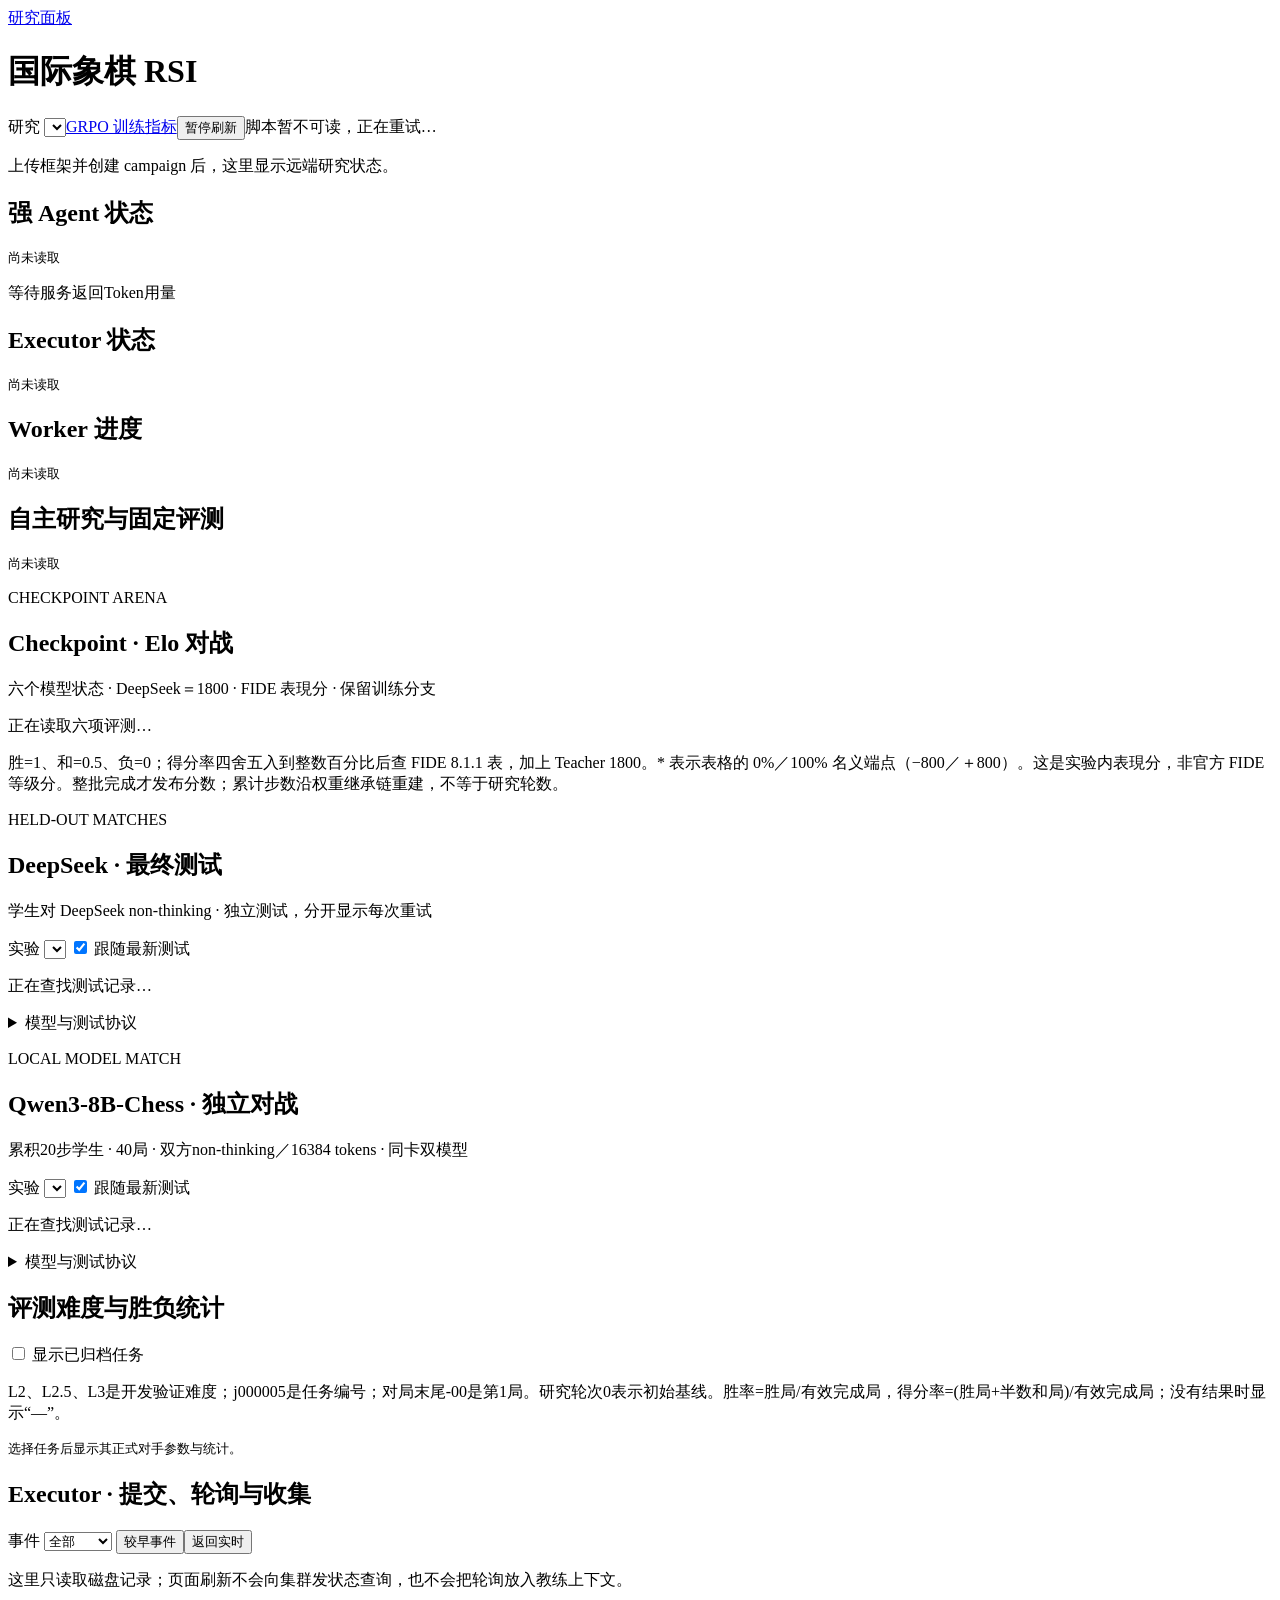
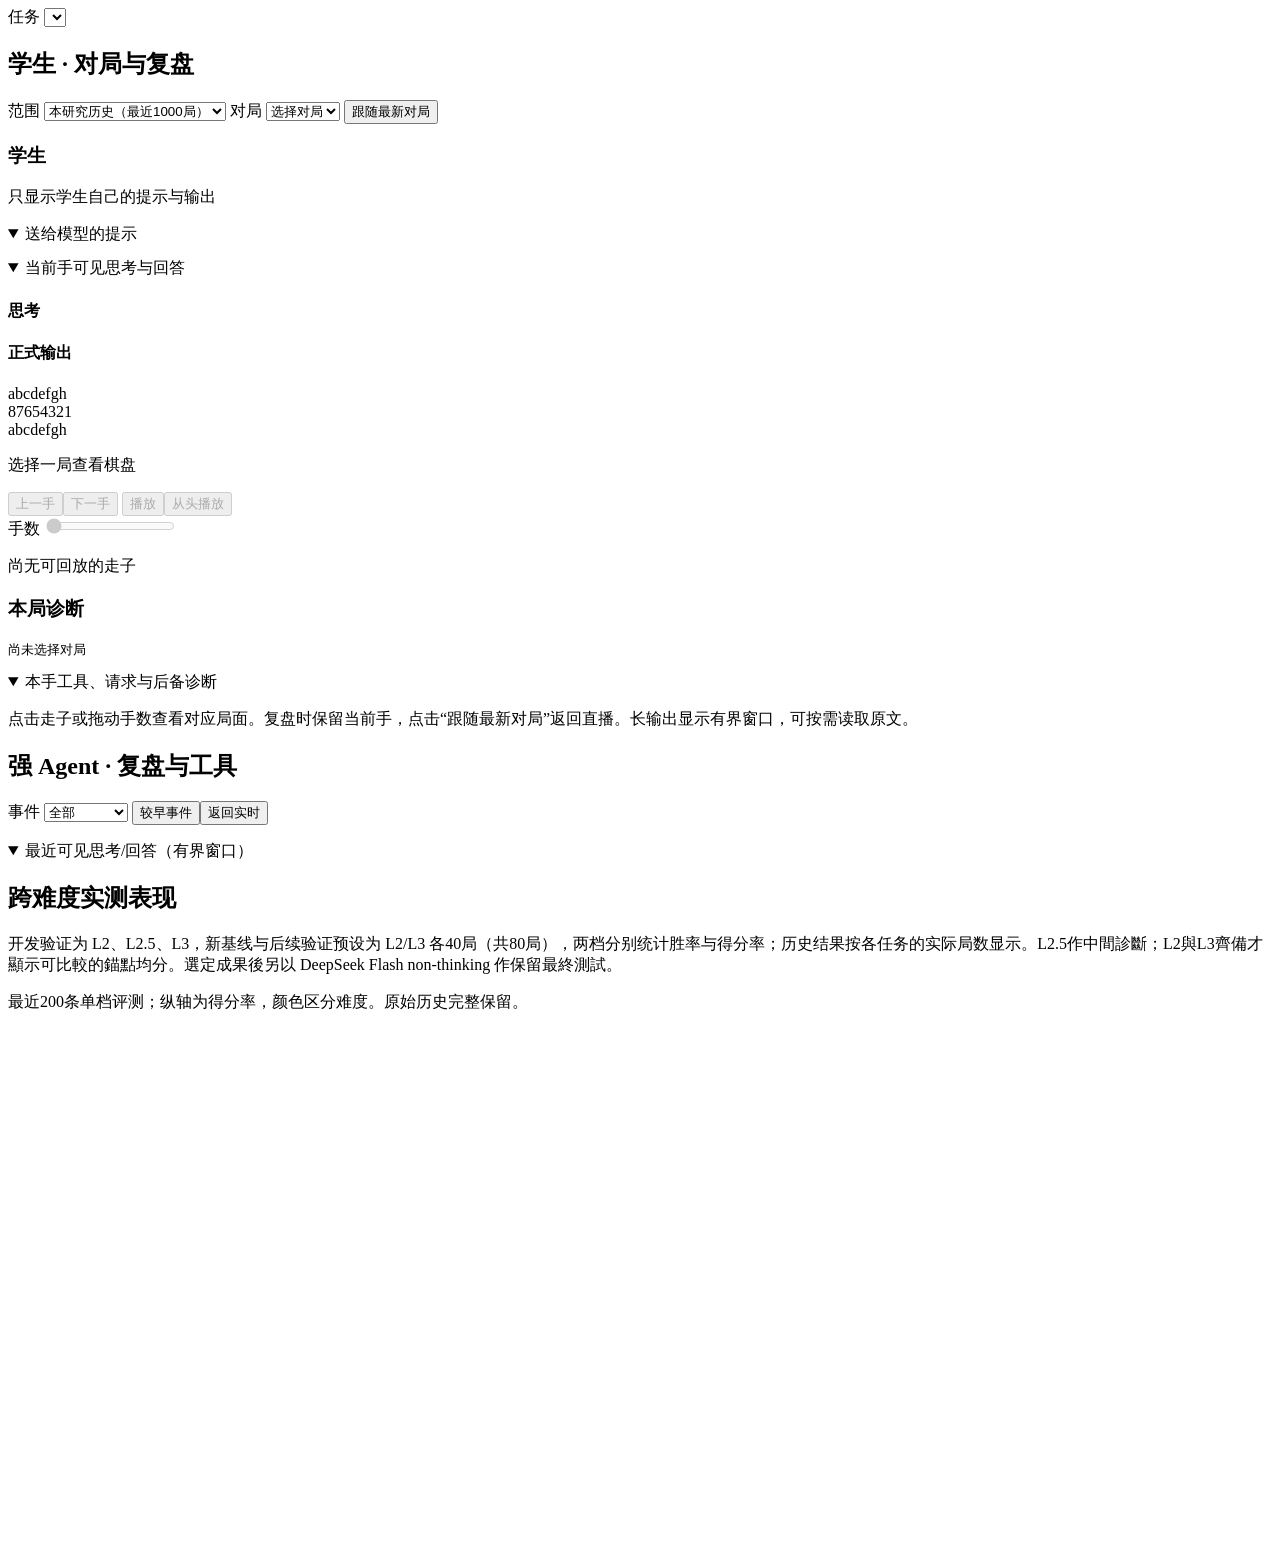
==== src/llmgo/server/static/rsi.html @ 90bad60e "Add one-GPU Qwen3 Chess opponent matches with mirror downloads and replay panels" ====
<!doctype html>
<html lang="zh-CN">
<head>
  <meta charset="utf-8"><meta name="viewport" content="width=device-width, initial-scale=1">
  <script>
    (() => {
      const mount = location.pathname.replace(/\/rsi\/?$/, "").replace(/\/$/, "");
      const base = document.createElement("base");
      base.href = location.origin + mount + "/";
      document.head.append(base);
      const stylesheet = document.createElement("link");
      stylesheet.rel = "stylesheet";
      stylesheet.href = "static/rsi.css?v=local-chess-opponent-1";
      document.head.append(stylesheet);
    })();
  </script>
  <title>LLMGo! RSI</title>
</head>
<body>
  <header><a href="rsi">研究面板</a><h1>国际象棋 RSI</h1>
    <label>研究 <select id="campaign"></select></label><a href="#grpo-metrics-panel">GRPO 训练指标</a><button id="pause">暂停刷新</button><span id="connection">正在读取…</span></header>
  <p id="overview">上传框架并创建 campaign 后，这里显示远端研究状态。</p>
  <div class="status-grid">
    <section><h2>强 Agent 状态</h2><pre id="meta-status">尚未读取</pre><p id="meta-usage" class="muted">等待服务返回Token用量</p></section>
    <section><h2>Executor 状态</h2><pre id="executor-state">尚未读取</pre></section>
    <section><h2>Worker 进度</h2><pre id="worker-state">尚未读取</pre></section>
    <section><h2>自主研究与固定评测</h2><pre id="research-state">尚未读取</pre></section>
  </div>
  <section id="phase2-panel" class="evaluation-panel" hidden>
    <h2>Phase 2 · Harness / Skills</h2>
    <p id="phase2-origin"></p><p id="phase2-delivery"></p>
    <svg id="phase2-curve" viewBox="0 0 640 240" role="img" aria-label="提示候选版本与L2/L3得分"></svg>
    <div id="phase2-candidates" class="matrix"></div>
  </section>
  <section id="elo-panel" class="evaluation-panel final-dashboard" aria-label="Checkpoint Elo比较">
    <div class="grpo-heading"><div><p class="grpo-eyebrow">CHECKPOINT ARENA</p><h2>Checkpoint · Elo 对战</h2>
      <p class="grpo-subtitle">六个模型状态 · DeepSeek＝1800 · FIDE 表現分 · 保留训练分支</p></div></div>
    <p id="elo-status" class="grpo-message" role="status">正在读取六项评测…</p>
    <p id="elo-protocol" class="grpo-progress-note"></p>
    <p class="muted">胜=1、和=0.5、负=0；得分率四舍五入到整数百分比后查 FIDE 8.1.1 表，加上 Teacher 1800。* 表示表格的 0%／100% 名义端点（−800／＋800）。这是实验内表現分，非官方 FIDE 等级分。整批完成才发布分数；累计步数沿权重继承链重建，不等于研究轮数。</p>
    <div id="elo-table" class="matrix"></div>
  </section>
  <section id="deepseek-panel" class="evaluation-panel final-dashboard" aria-label="DeepSeek最终测试">
    <div class="grpo-heading"><div><p class="grpo-eyebrow">HELD-OUT MATCHES</p><h2>DeepSeek · 最终测试</h2>
      <p class="grpo-subtitle">学生对 DeepSeek non-thinking · 独立测试，分开显示每次重试</p></div>
      <div class="grpo-controls"><label>实验 <select id="final-run"></select></label>
        <label><input id="final-latest" type="checkbox" checked> 跟随最新测试</label></div></div>
    <p id="final-status" class="grpo-message" role="status">正在查找测试记录…</p>
    <div class="grpo-progress-track"><div id="final-progress" class="grpo-progress-fill"></div></div>
    <p id="final-detail" class="grpo-progress-note"></p><div id="final-kpis" class="grpo-kpis"></div>
    <details><summary>模型与测试协议</summary><p id="final-protocol"></p></details>
    <div id="final-games" class="matrix"></div>
  </section>
  <section id="qwen-chess-panel" class="evaluation-panel final-dashboard" aria-label="Qwen3-8B-Chess独立对战">
    <div class="grpo-heading"><div><p class="grpo-eyebrow">LOCAL MODEL MATCH</p><h2>Qwen3-8B-Chess · 独立对战</h2>
      <p class="grpo-subtitle">累积20步学生 · 40局 · 双方non-thinking／16384 tokens · 同卡双模型</p></div>
      <div class="grpo-controls"><label>实验 <select id="local-final-run"></select></label>
        <label><input id="local-final-latest" type="checkbox" checked> 跟随最新测试</label></div></div>
    <p id="local-final-status" class="grpo-message" role="status">正在查找测试记录…</p>
    <div class="grpo-progress-track"><div id="local-final-progress" class="grpo-progress-fill"></div></div>
    <p id="local-final-detail" class="grpo-progress-note"></p><div id="local-final-kpis" class="grpo-kpis"></div>
    <details><summary>模型与测试协议</summary><p id="local-final-protocol"></p></details>
    <div id="local-final-games" class="matrix"></div>
  </section>
  <section class="evaluation-panel" aria-label="评测难度与胜负统计">
    <h2>评测难度与胜负统计</h2>
    <label><input id="show-archived-jobs" type="checkbox"> 显示已归档任务</label><span id="archived-job-count" class="muted"></span>
    <p class="muted">L2、L2.5、L3是开发验证难度；j000005是任务编号；对局末尾-00是第1局。研究轮次0表示初始基线。胜率=胜局/有效完成局，得分率=(胜局+半数和局)/有效完成局；没有结果时显示“—”。</p>
    <pre id="job-context">选择任务后显示其正式对手参数与统计。</pre>
    <div id="evaluation-jobs" class="matrix" aria-label="任务难度与胜负列表"></div>
    <p id="evaluation-scope" class="muted"></p>
  </section>
  <section class="monitor"><h2>Executor · 提交、轮询与收集</h2>
    <div class="toolbar"><label>事件 <select id="executor-filter"><option value="all">全部</option><option value="poll">轮询</option><option value="command">cctl命令</option><option value="error">异常</option></select></label>
      <button id="executor-older">较早事件</button><button id="executor-live">返回实时</button><span id="executor-window" class="muted"></span></div>
    <p class="muted">这里只读取磁盘记录；页面刷新不会向集群发状态查询，也不会把轮询放入教练上下文。</p>
    <div id="executor-events" class="feed"></div>
    <div class="toolbar"><label>任务 <select id="job"></select></label><span id="file-status"></span></div><div id="job-files" class="files"></div>
  </section>
  <main>
    <section class="game-view" aria-label="学生对局与复盘"><div class="game-heading"><h2>学生 · 对局与复盘</h2>
      <label>范围 <select id="game-scope"><option value="campaign">本研究历史（最近1000局）</option><option value="job">选中任务</option><option value="final">独立对战（上方所选实验）</option></select></label>
      <label>对局 <select id="game"><option value="">选择对局</option></select></label>
      <button id="follow-game">跟随最新对局</button><span id="game-loading" role="status"></span></div>
      <div class="game-layout">
        <aside class="game-seat"><h3 id="student-seat">学生</h3><p class="muted">只显示学生自己的提示与输出</p>
          <details open><summary>送给模型的提示</summary><pre id="student-prompt" class="stream prompt"></pre></details>
          <details open><summary>当前手可见思考与回答</summary><h4>思考</h4><pre id="thinking" class="stream"></pre>
            <h4>正式输出</h4><pre id="student-output" class="stream short"></pre></details>
        </aside>
        <div class="game-table">
          <div class="board-shell"><div class="file-labels" aria-hidden="true"><span>a</span><span>b</span><span>c</span><span>d</span><span>e</span><span>f</span><span>g</span><span>h</span></div>
            <div class="board-row"><div class="rank-labels" aria-hidden="true"><span>8</span><span>7</span><span>6</span><span>5</span><span>4</span><span>3</span><span>2</span><span>1</span></div>
              <div id="board" aria-label="国际象棋棋盘"></div></div>
            <div class="file-labels" aria-hidden="true"><span>a</span><span>b</span><span>c</span><span>d</span><span>e</span><span>f</span><span>g</span><span>h</span></div></div>
          <p id="game-state" role="status">选择一局查看棋盘</p>
          <div class="playback"><button id="replay-prev" disabled>上一手</button><button id="replay-next" disabled>下一手</button>
            <button id="replay-play" disabled>播放</button><button id="replay-restart" disabled>从头播放</button></div>
          <label class="replay-progress">手数 <input id="replay-range" type="range" min="0" max="0" value="0" disabled aria-label="选择复盘手数"></label>
          <p id="replay-label" class="muted">尚无可回放的走子</p><div id="moves" class="moves" aria-label="走子列表"></div>
        </div>
        <aside class="game-seat">
          <details id="opponent-panel" open hidden><summary id="opponent-title">对手输出</summary>
            <p id="opponent-ply" class="muted"></p>
            <pre id="opponent-output" class="stream short"></pre>
            <pre id="opponent-diagnostics" class="stream short"></pre>
            <button id="opponent-raw" disabled>读取本手对手原始事件</button>
          </details><h3>本局诊断</h3><pre id="game-summary" class="stream short">尚未选择对局</pre>
          <details open><summary>本手工具、请求与后备诊断</summary><div id="student-events" class="feed"></div></details>
          <p class="muted">点击走子或拖动手数查看对应局面。复盘时保留当前手，点击“跟随最新对局”返回直播。长输出显示有界窗口，可按需读取原文。</p>
        </aside>
      </div>
    </section>
    <section><h2>强 Agent · 复盘与工具</h2>
      <div class="toolbar"><label>事件 <select id="coach-filter"><option value="all">全部</option><option value="text">文字/思考</option><option value="tool">工具/命令</option><option value="usage">Token用量</option><option value="request">请求</option><option value="error">异常</option><option value="lifecycle">轮次状态</option></select></label>
        <button id="coach-older">较早事件</button><button id="coach-live-button">返回实时</button></div>
      <p id="coach-window" class="muted"></p><details open><summary>最近可见思考/回答（有界窗口）</summary><pre id="coach-live"></pre></details>
      <div id="coach" class="feed"></div></section>
    <section><h2>跨难度实测表现</h2><p>开发验证为 L2、L2.5、L3，新基线与后续验证预设为 L2/L3 各40局（共80局），两档分别统计胜率与得分率；历史结果按各任务的实际局数显示。L2.5作中間診斷；L2與L3齊備才顯示可比較的錨點均分。選定成果後另以 DeepSeek Flash non-thinking 作保留最終測試。</p>
      <div id="matrix" class="matrix" aria-label="候选与难度成成绩矩阵"></div><p>最近200条单档评测；纵轴为得分率，颜色区分难度。原始历史完整保留。</p>
      <svg id="curve" viewBox="0 0 640 260" role="img" aria-label="候选表现曲线"></svg>
      <p id="cost"></p><div id="results" class="feed"></div></section>
  </main>
  <dialog id="raw"><div class="toolbar"><button id="close-raw">关闭</button><button id="raw-prev">上一段</button><button id="raw-next">下一段</button><span id="raw-position"></span></div><pre id="raw-content"></pre></dialog>
  <script>
    function loadDashboardScript(src, statusId, ready, attempt = 0) {
      const script = document.createElement("script");
      script.src = src;
      script.onload = ready || (() => {});
      script.onerror = () => {
        script.remove();
        const status = document.getElementById(statusId);
        if (status) status.textContent = attempt < 3 ? "脚本暂不可读，正在重试…" : "脚本加载失败，请刷新页面重试。";
        if (attempt < 3) setTimeout(() => loadDashboardScript(src, statusId, ready, attempt + 1), 1000 * (attempt + 1));
      };
      document.body.append(script);
    }
    loadDashboardScript("static/rsi.js?v=local-chess-opponent-1", "connection");
  </script>
<script src="static/rsi-final.js?v=local-chess-opponent-1"></script>
<script src="static/rsi-elo.js?v=checkpoint-elo-40parallel-1"></script>
<script src="static/rsi-chess-r1.js?v=grpo-2"></script>
<script src="static/rsi-grpo-metrics.js?v=grpo-metrics-1"></script>
<script src="static/rsi-phase2.js?v=phase2-1"></script>
</body></html>
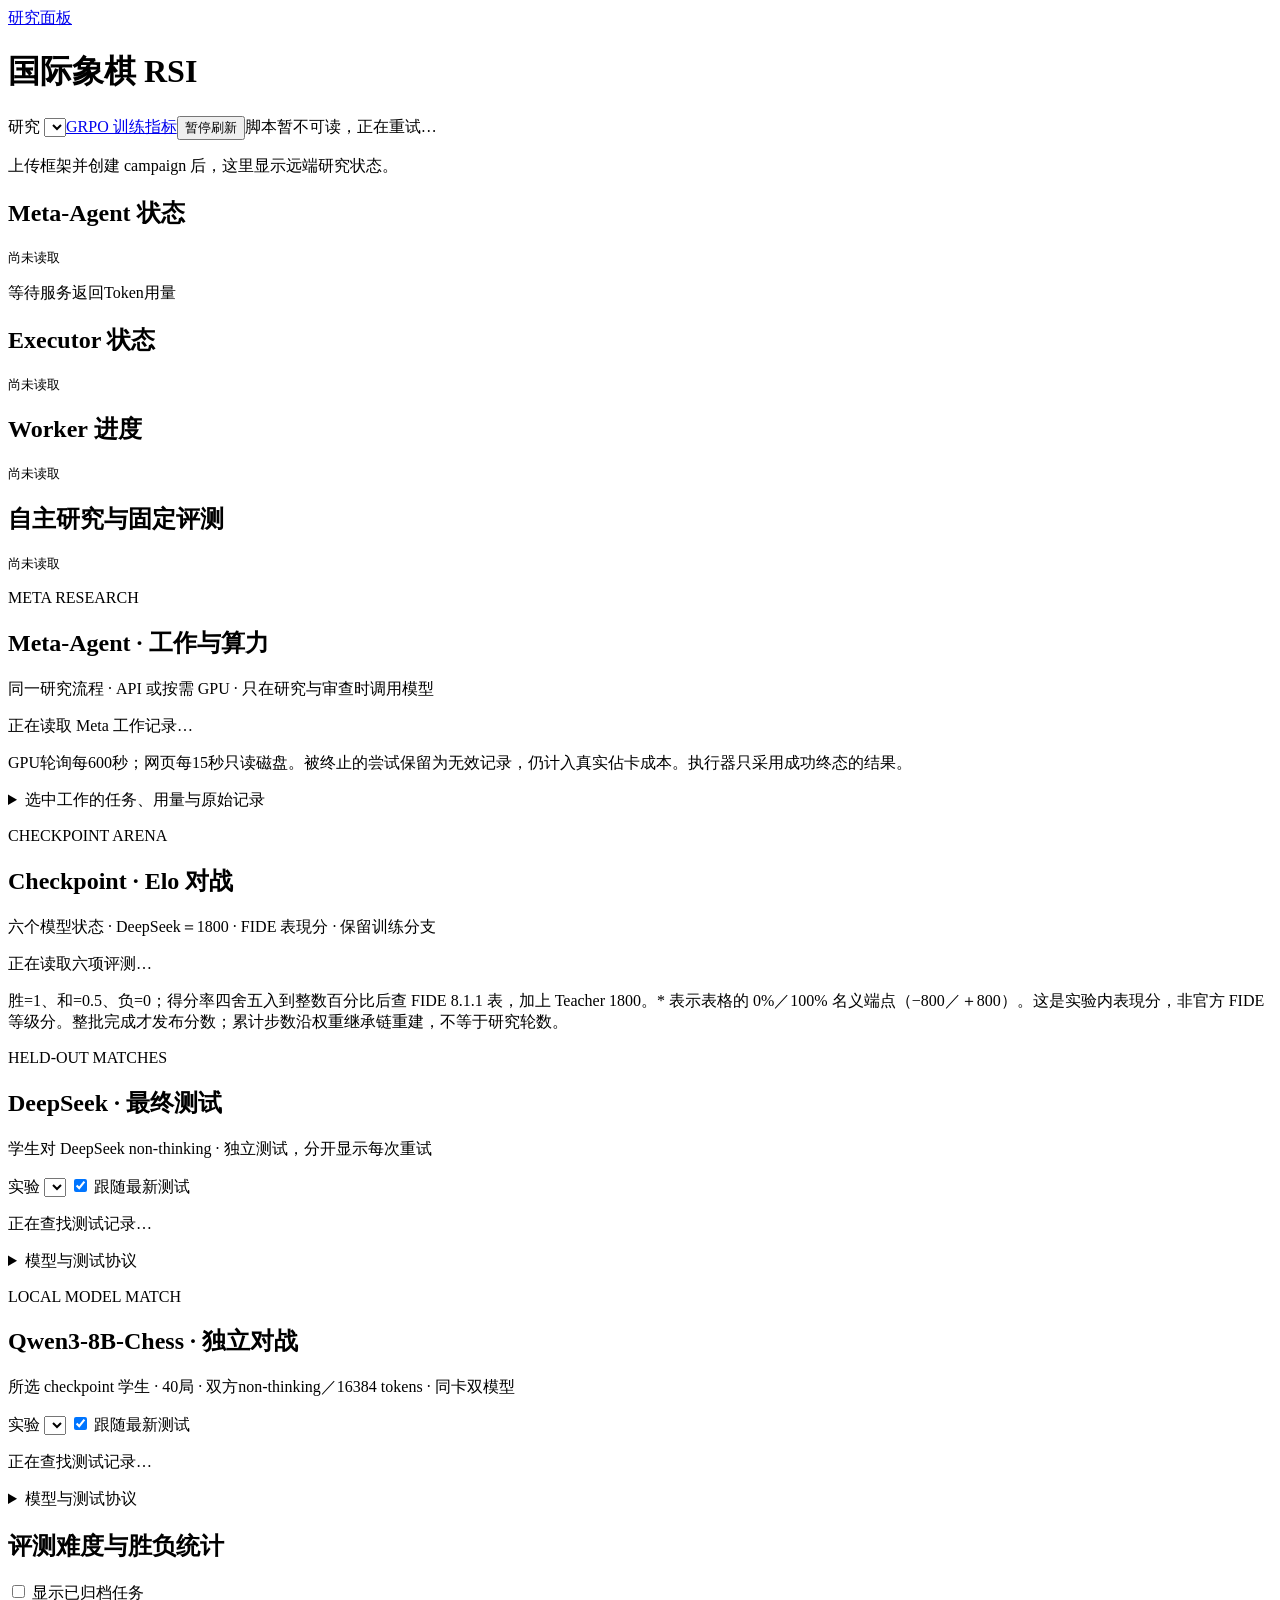
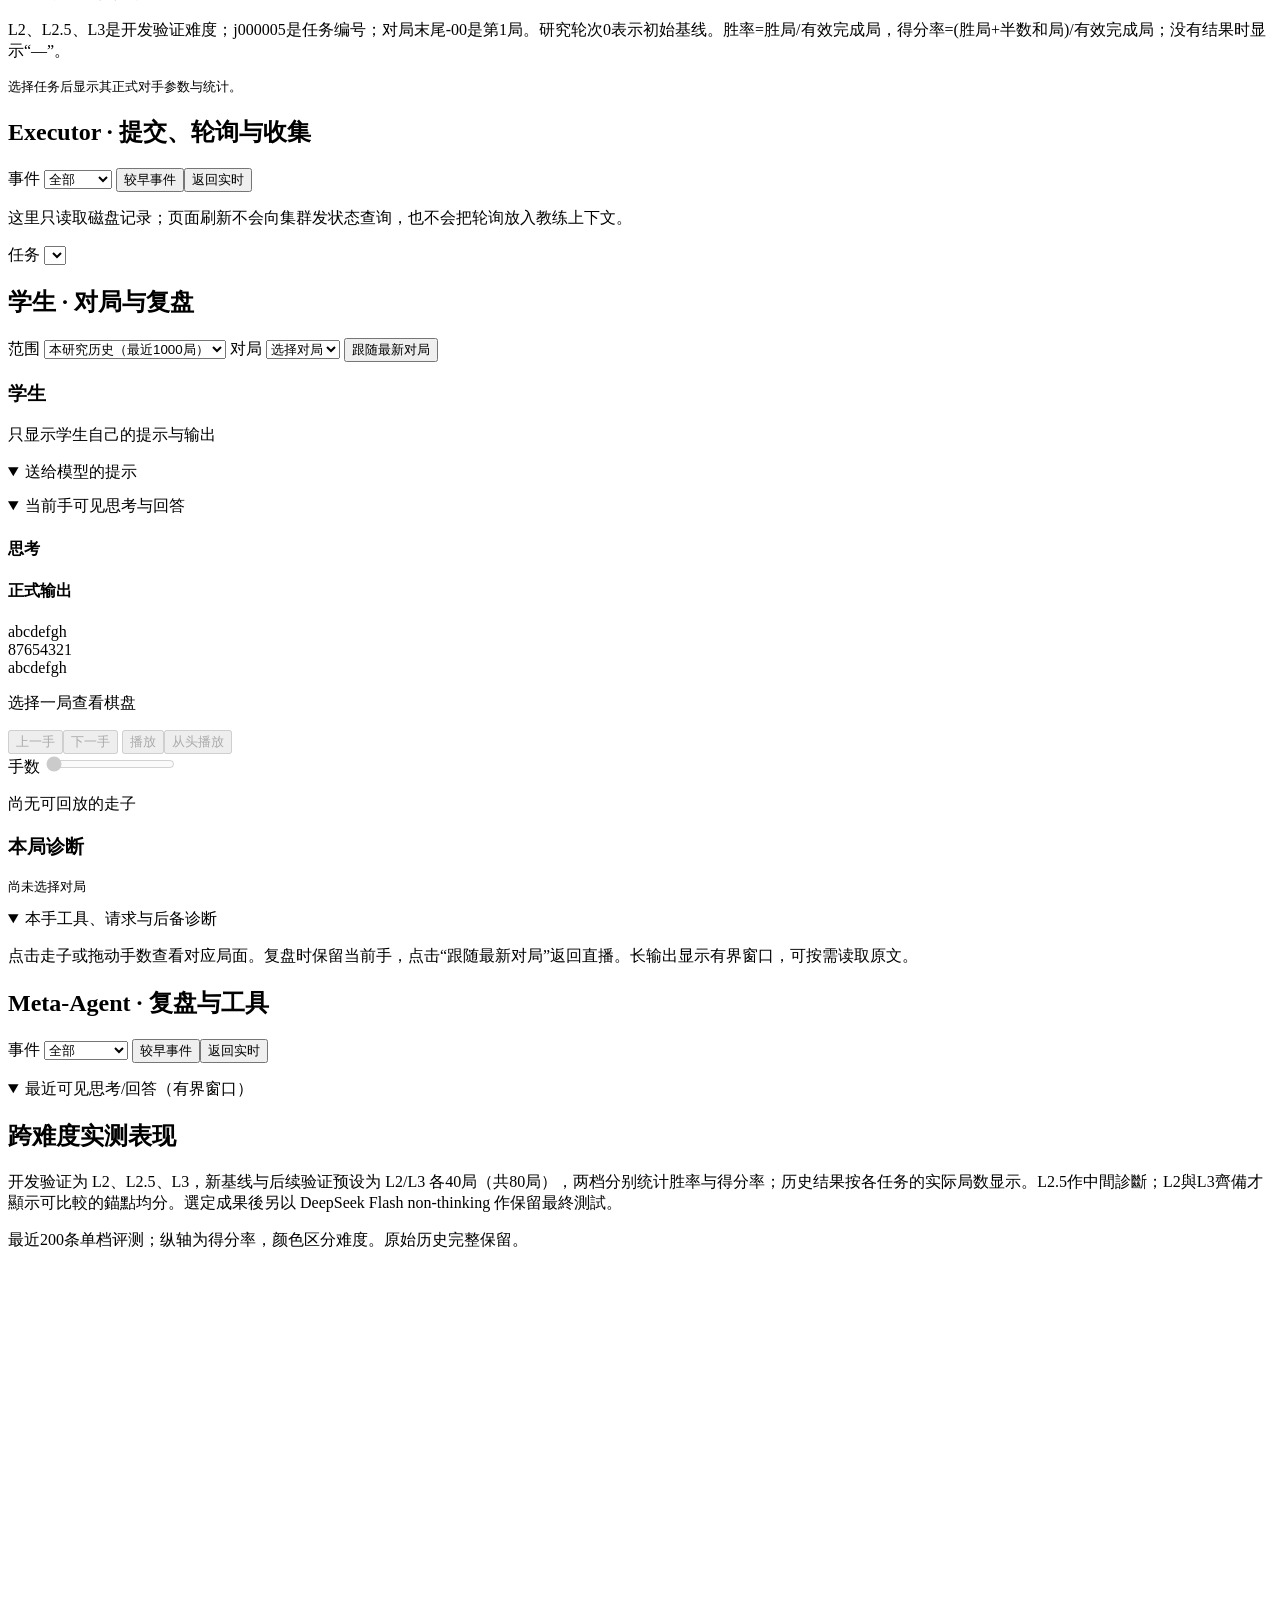
==== commit e86b7c9a: "Support API and on-demand thinking Qwen Meta jobs with queue-aware one-GPU scheduling" ====
--- a/src/llmgo/server/static/rsi.html
+++ b/src/llmgo/server/static/rsi.html
@@ -10,7 +10,7 @@
       document.head.append(base);
       const stylesheet = document.createElement("link");
       stylesheet.rel = "stylesheet";
-      stylesheet.href = "static/rsi.css?v=local-chess-opponent-1";
+      stylesheet.href = "static/rsi.css?v=meta-on-demand-1";
       document.head.append(stylesheet);
     })();
   </script>
@@ -21,16 +21,20 @@
     <label>研究 <select id="campaign"></select></label><a href="#grpo-metrics-panel">GRPO 训练指标</a><button id="pause">暂停刷新</button><span id="connection">正在读取…</span></header>
   <p id="overview">上传框架并创建 campaign 后，这里显示远端研究状态。</p>
   <div class="status-grid">
-    <section><h2>强 Agent 状态</h2><pre id="meta-status">尚未读取</pre><p id="meta-usage" class="muted">等待服务返回Token用量</p></section>
+    <section><h2>Meta-Agent 状态</h2><pre id="meta-status">尚未读取</pre><p id="meta-usage" class="muted">等待服务返回Token用量</p></section>
     <section><h2>Executor 状态</h2><pre id="executor-state">尚未读取</pre></section>
     <section><h2>Worker 进度</h2><pre id="worker-state">尚未读取</pre></section>
     <section><h2>自主研究与固定评测</h2><pre id="research-state">尚未读取</pre></section>
   </div>
-  <section id="phase2-panel" class="evaluation-panel" hidden>
-    <h2>Phase 2 · Harness / Skills</h2>
-    <p id="phase2-origin"></p><p id="phase2-delivery"></p>
-    <svg id="phase2-curve" viewBox="0 0 640 240" role="img" aria-label="提示候选版本与L2/L3得分"></svg>
-    <div id="phase2-candidates" class="matrix"></div>
+  <section id="meta-jobs-panel" class="evaluation-panel final-dashboard" aria-label="Meta工作与算力">
+    <div class="grpo-heading"><div><p class="grpo-eyebrow">META RESEARCH</p><h2>Meta-Agent · 工作与算力</h2>
+      <p class="grpo-subtitle">同一研究流程 · API 或按需 GPU · 只在研究与审查时调用模型</p></div></div>
+    <p id="meta-jobs-status" class="grpo-message" role="status">正在读取 Meta 工作记录…</p>
+    <ol id="meta-job-stages" class="meta-stages" aria-label="Meta工作阶段"></ol>
+    <div id="meta-job-cost" class="meta-cost"></div>
+    <div id="meta-jobs-table" class="meta-table"></div>
+    <p class="muted">GPU轮询每600秒；网页每15秒只读磁盘。被终止的尝试保留为无效记录，仍计入真实佔卡成本。执行器只采用成功终态的结果。</p>
+    <details><summary>选中工作的任务、用量与原始记录</summary><pre id="meta-job-detail">选择一项工作查看详情；思考与工具轨迹见下方研究记录。</pre></details>
   </section>
   <section id="elo-panel" class="evaluation-panel final-dashboard" aria-label="Checkpoint Elo比较">
     <div class="grpo-heading"><div><p class="grpo-eyebrow">CHECKPOINT ARENA</p><h2>Checkpoint · Elo 对战</h2>
@@ -53,7 +57,7 @@
   </section>
   <section id="qwen-chess-panel" class="evaluation-panel final-dashboard" aria-label="Qwen3-8B-Chess独立对战">
     <div class="grpo-heading"><div><p class="grpo-eyebrow">LOCAL MODEL MATCH</p><h2>Qwen3-8B-Chess · 独立对战</h2>
-      <p class="grpo-subtitle">累积20步学生 · 40局 · 双方non-thinking／16384 tokens · 同卡双模型</p></div>
+      <p class="grpo-subtitle">所选 checkpoint 学生 · 40局 · 双方non-thinking／16384 tokens · 同卡双模型</p></div>
       <div class="grpo-controls"><label>实验 <select id="local-final-run"></select></label>
         <label><input id="local-final-latest" type="checkbox" checked> 跟随最新测试</label></div></div>
     <p id="local-final-status" class="grpo-message" role="status">正在查找测试记录…</p>
@@ -111,7 +115,7 @@
         </aside>
       </div>
     </section>
-    <section><h2>强 Agent · 复盘与工具</h2>
+    <section><h2>Meta-Agent · 复盘与工具</h2>
       <div class="toolbar"><label>事件 <select id="coach-filter"><option value="all">全部</option><option value="text">文字/思考</option><option value="tool">工具/命令</option><option value="usage">Token用量</option><option value="request">请求</option><option value="error">异常</option><option value="lifecycle">轮次状态</option></select></label>
         <button id="coach-older">较早事件</button><button id="coach-live-button">返回实时</button></div>
       <p id="coach-window" class="muted"></p><details open><summary>最近可见思考/回答（有界窗口）</summary><pre id="coach-live"></pre></details>
@@ -122,6 +126,7 @@
       <p id="cost"></p><div id="results" class="feed"></div></section>
   </main>
   <dialog id="raw"><div class="toolbar"><button id="close-raw">关闭</button><button id="raw-prev">上一段</button><button id="raw-next">下一段</button><span id="raw-position"></span></div><pre id="raw-content"></pre></dialog>
+  <script src="static/rsi-meta.js?v=meta-on-demand-1"></script>
   <script>
     function loadDashboardScript(src, statusId, ready, attempt = 0) {
       const script = document.createElement("script");
@@ -135,11 +140,10 @@
       };
       document.body.append(script);
     }
-    loadDashboardScript("static/rsi.js?v=local-chess-opponent-1", "connection");
+    loadDashboardScript("static/rsi.js?v=meta-on-demand-1", "connection");
   </script>
-<script src="static/rsi-final.js?v=local-chess-opponent-1"></script>
+<script src="static/rsi-final.js?v=meta-on-demand-1"></script>
 <script src="static/rsi-elo.js?v=checkpoint-elo-40parallel-1"></script>
 <script src="static/rsi-chess-r1.js?v=grpo-2"></script>
 <script src="static/rsi-grpo-metrics.js?v=grpo-metrics-1"></script>
-<script src="static/rsi-phase2.js?v=phase2-1"></script>
 </body></html>
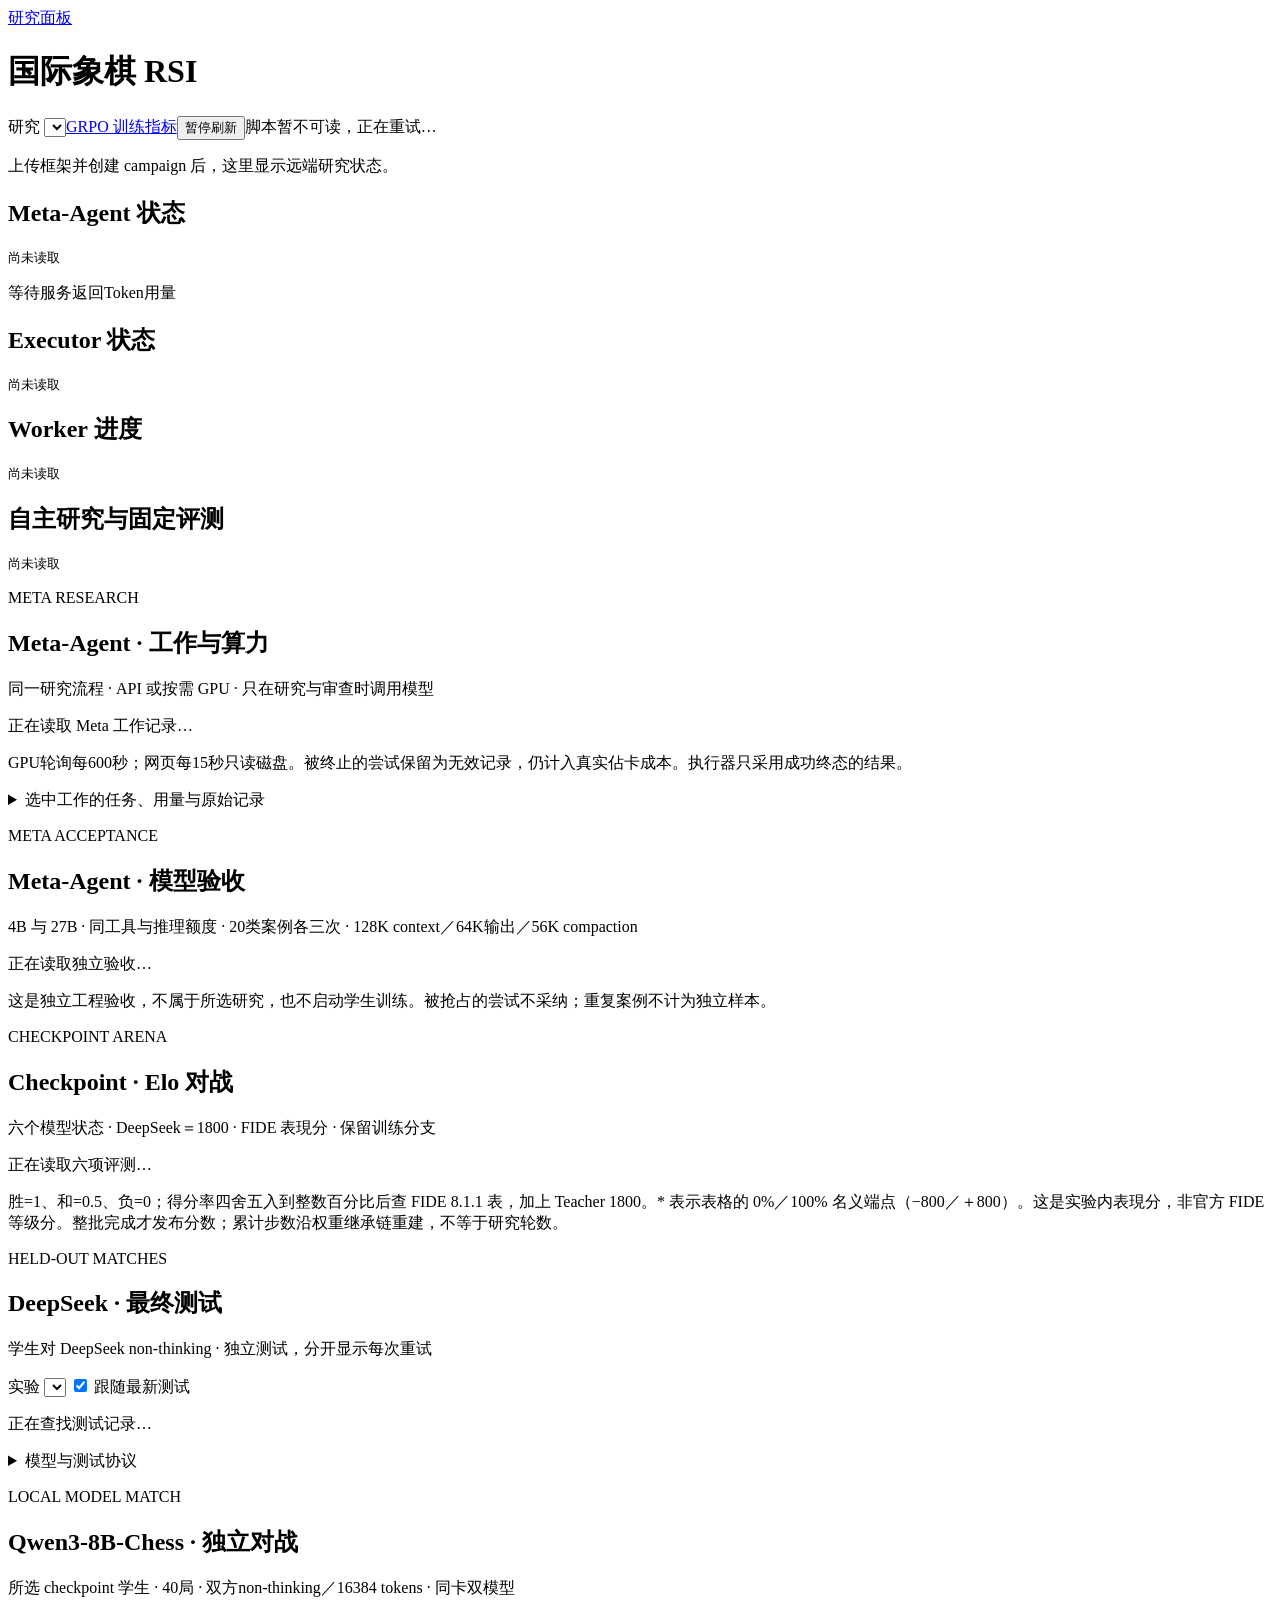
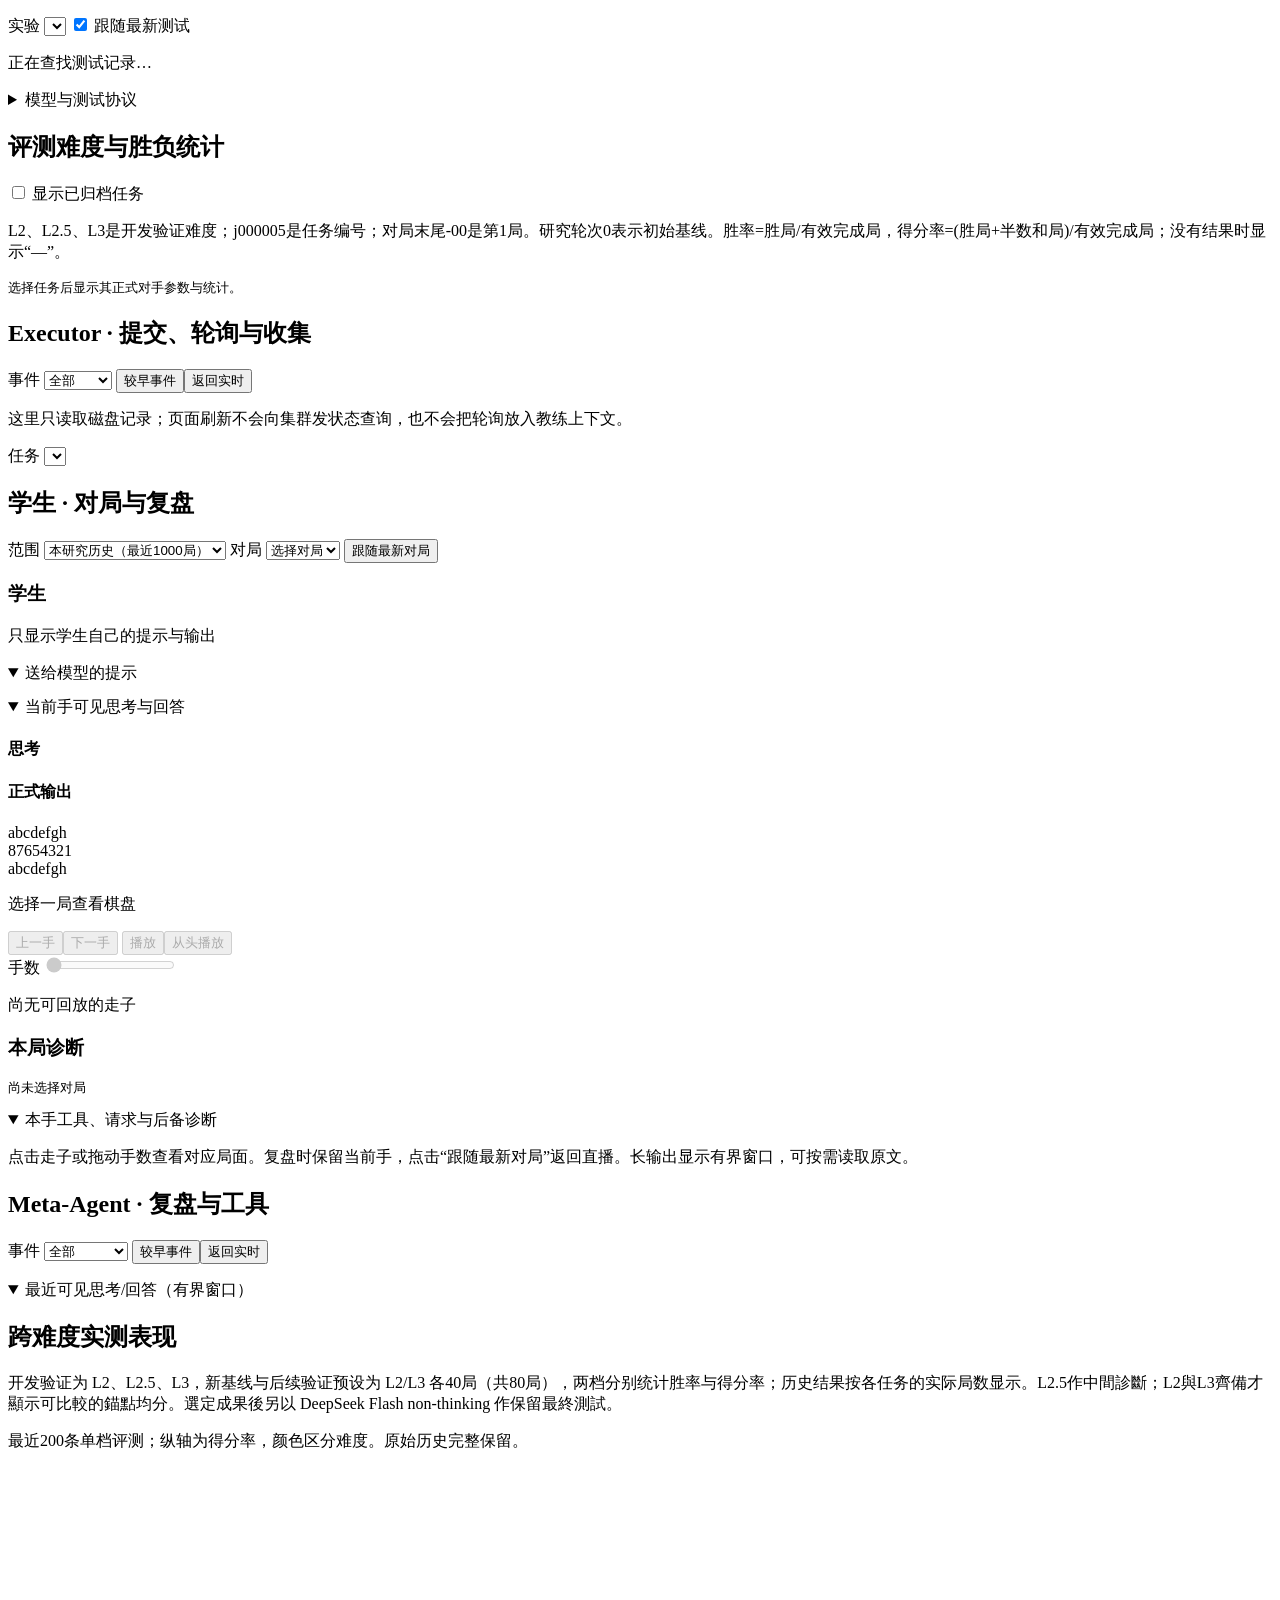
==== commit dbdfd9e5: "Show independent Meta acceptance progress on the research dashboard" ====
--- a/src/llmgo/server/static/rsi.html
+++ b/src/llmgo/server/static/rsi.html
@@ -10,7 +10,7 @@
       document.head.append(base);
       const stylesheet = document.createElement("link");
       stylesheet.rel = "stylesheet";
-      stylesheet.href = "static/rsi.css?v=meta-on-demand-1";
+      stylesheet.href = "static/rsi.css?v=meta-on-demand-2";
       document.head.append(stylesheet);
     })();
   </script>
@@ -35,6 +35,14 @@
     <div id="meta-jobs-table" class="meta-table"></div>
     <p class="muted">GPU轮询每600秒；网页每15秒只读磁盘。被终止的尝试保留为无效记录，仍计入真实佔卡成本。执行器只采用成功终态的结果。</p>
     <details><summary>选中工作的任务、用量与原始记录</summary><pre id="meta-job-detail">选择一项工作查看详情；思考与工具轨迹见下方研究记录。</pre></details>
+  </section>
+  <section id="meta-acceptance-panel" class="evaluation-panel final-dashboard" aria-label="Meta模型工程验收">
+    <div class="grpo-heading"><div><p class="grpo-eyebrow">META ACCEPTANCE</p><h2>Meta-Agent · 模型验收</h2>
+      <p class="grpo-subtitle">4B 与 27B · 同工具与推理额度 · 20类案例各三次 · 128K context／64K输出／56K compaction</p></div></div>
+    <p id="meta-acceptance-status" class="grpo-message" role="status">正在读取独立验收…</p>
+    <div id="meta-acceptance-table" class="meta-table"></div>
+    <p id="meta-acceptance-result" class="muted"></p>
+    <p class="muted">这是独立工程验收，不属于所选研究，也不启动学生训练。被抢占的尝试不采纳；重复案例不计为独立样本。</p>
   </section>
   <section id="elo-panel" class="evaluation-panel final-dashboard" aria-label="Checkpoint Elo比较">
     <div class="grpo-heading"><div><p class="grpo-eyebrow">CHECKPOINT ARENA</p><h2>Checkpoint · Elo 对战</h2>
@@ -126,7 +134,7 @@
       <p id="cost"></p><div id="results" class="feed"></div></section>
   </main>
   <dialog id="raw"><div class="toolbar"><button id="close-raw">关闭</button><button id="raw-prev">上一段</button><button id="raw-next">下一段</button><span id="raw-position"></span></div><pre id="raw-content"></pre></dialog>
-  <script src="static/rsi-meta.js?v=meta-on-demand-1"></script>
+  <script src="static/rsi-meta.js?v=qwen38-meta-1"></script>
   <script>
     function loadDashboardScript(src, statusId, ready, attempt = 0) {
       const script = document.createElement("script");
@@ -140,10 +148,11 @@
       };
       document.body.append(script);
     }
-    loadDashboardScript("static/rsi.js?v=meta-on-demand-1", "connection");
+    loadDashboardScript("static/rsi.js?v=qwen38-meta-1", "connection");
   </script>
-<script src="static/rsi-final.js?v=meta-on-demand-1"></script>
+<script src="static/rsi-final.js?v=meta-on-demand-2"></script>
 <script src="static/rsi-elo.js?v=checkpoint-elo-40parallel-1"></script>
 <script src="static/rsi-chess-r1.js?v=grpo-2"></script>
 <script src="static/rsi-grpo-metrics.js?v=grpo-metrics-1"></script>
+<script src="static/rsi-meta-acceptance.js?v=qwen38-meta-1"></script>
 </body></html>
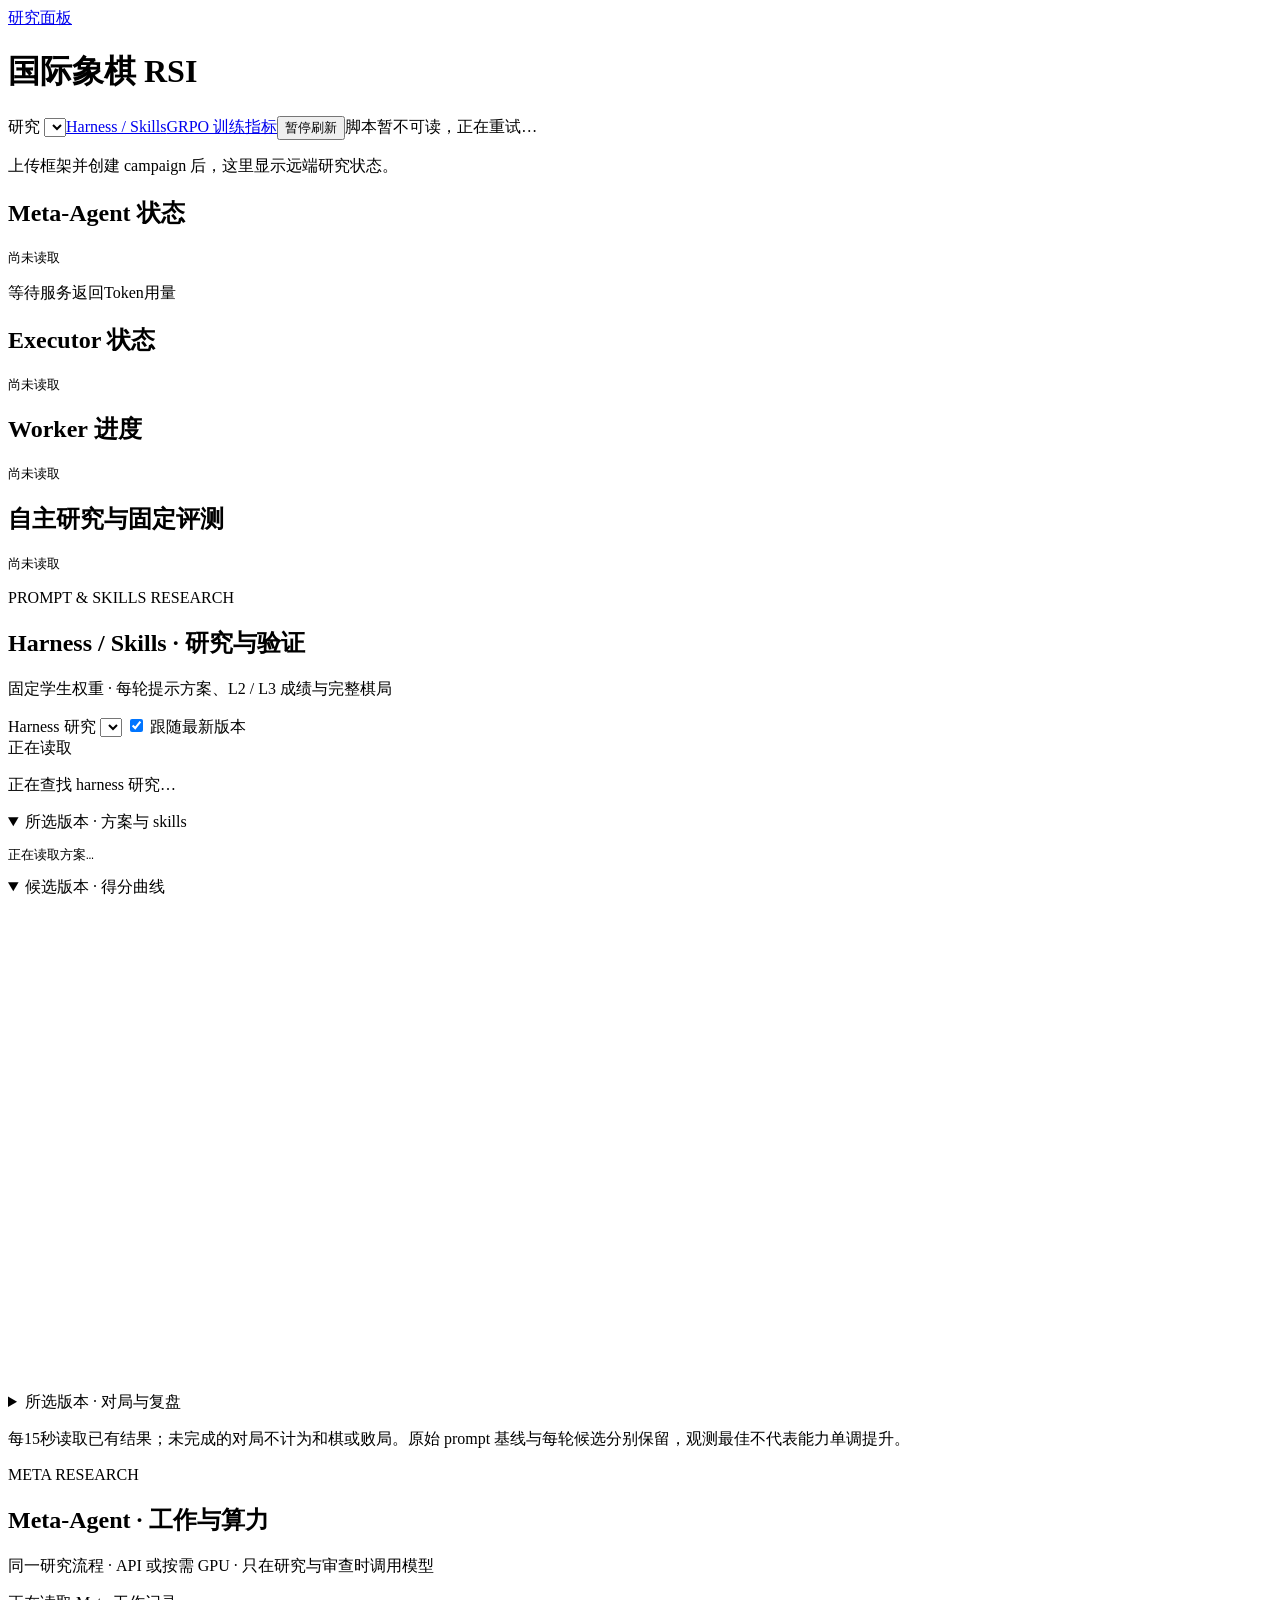
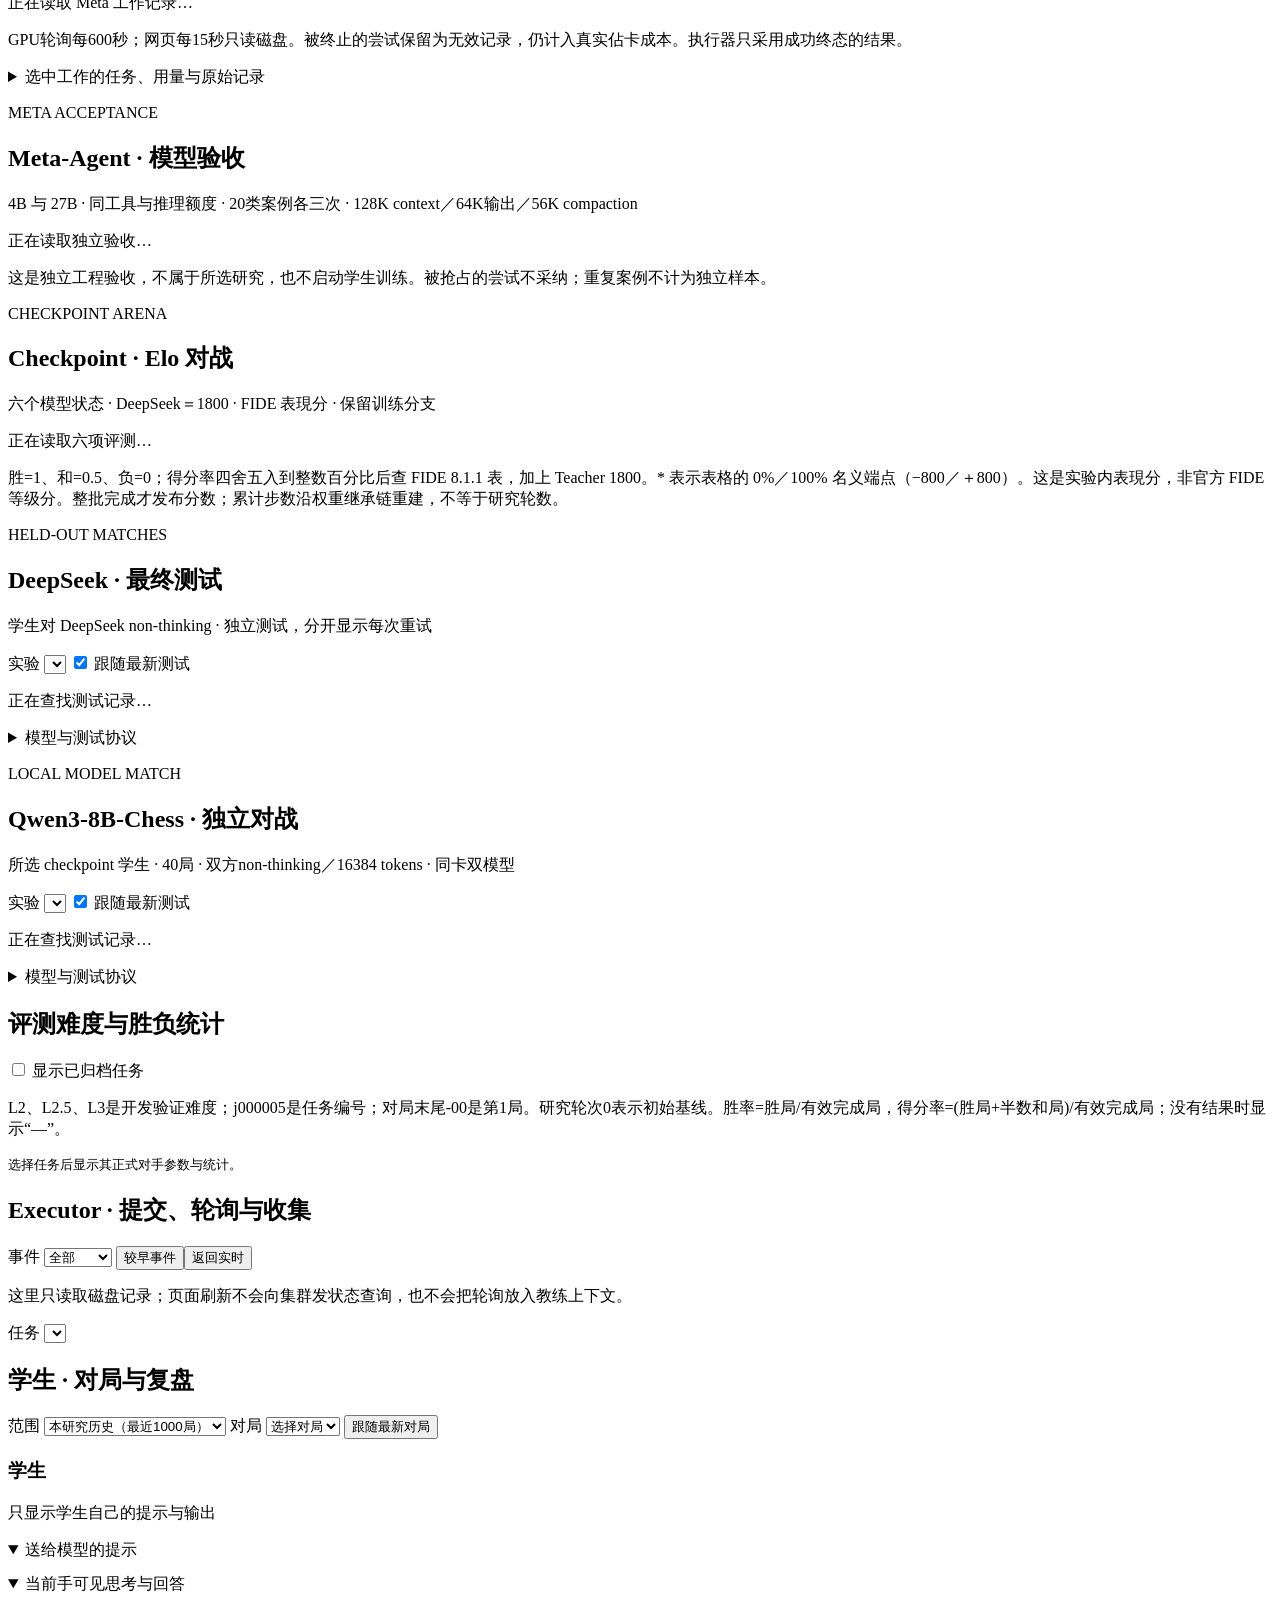
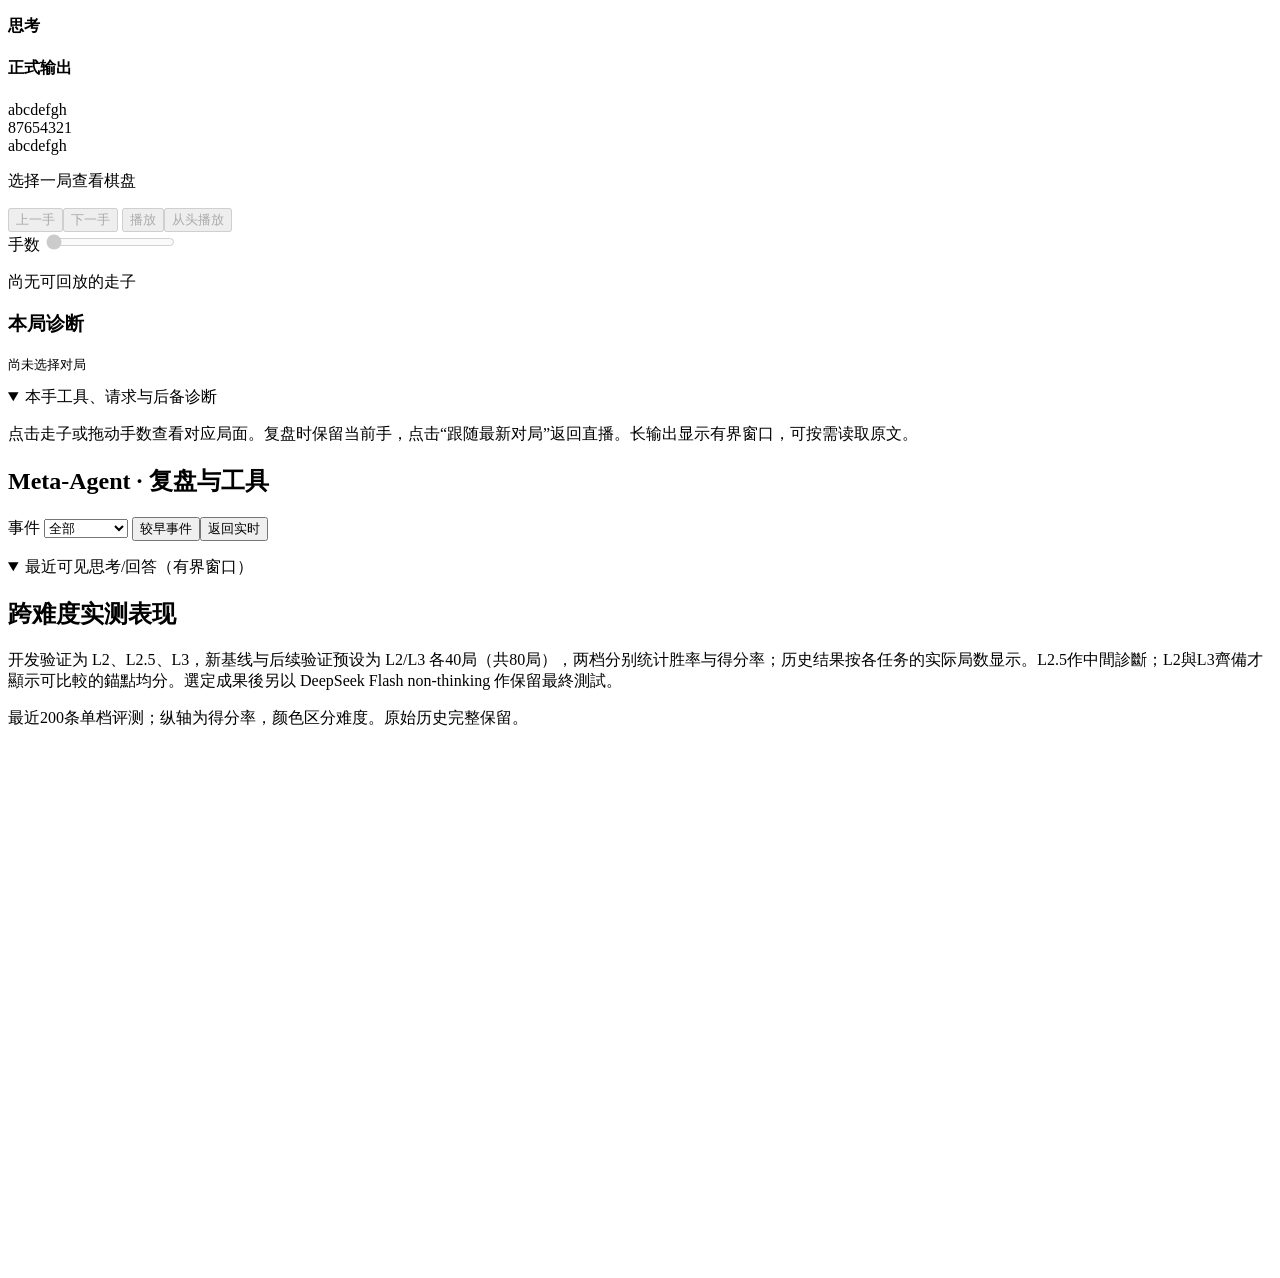
==== commit caade85c: "Show live harness research, per-level validation and shared game replay" ====
--- a/src/llmgo/server/static/rsi.html
+++ b/src/llmgo/server/static/rsi.html
@@ -10,7 +10,7 @@
       document.head.append(base);
       const stylesheet = document.createElement("link");
       stylesheet.rel = "stylesheet";
-      stylesheet.href = "static/rsi.css?v=meta-on-demand-2";
+      stylesheet.href = "static/rsi.css?v=harness-panel-20261117";
       document.head.append(stylesheet);
     })();
   </script>
@@ -18,7 +18,7 @@
 </head>
 <body>
   <header><a href="rsi">研究面板</a><h1>国际象棋 RSI</h1>
-    <label>研究 <select id="campaign"></select></label><a href="#grpo-metrics-panel">GRPO 训练指标</a><button id="pause">暂停刷新</button><span id="connection">正在读取…</span></header>
+    <label>研究 <select id="campaign"></select></label><a href="#phase2-panel">Harness / Skills</a><a href="#grpo-metrics-panel">GRPO 训练指标</a><button id="pause">暂停刷新</button><span id="connection">正在读取…</span></header>
   <p id="overview">上传框架并创建 campaign 后，这里显示远端研究状态。</p>
   <div class="status-grid">
     <section><h2>Meta-Agent 状态</h2><pre id="meta-status">尚未读取</pre><p id="meta-usage" class="muted">等待服务返回Token用量</p></section>
@@ -26,6 +26,27 @@
     <section><h2>Worker 进度</h2><pre id="worker-state">尚未读取</pre></section>
     <section><h2>自主研究与固定评测</h2><pre id="research-state">尚未读取</pre></section>
   </div>
+  <section id="phase2-panel" class="evaluation-panel final-dashboard harness-dashboard" aria-label="Harness与Skills研究">
+    <div class="grpo-heading"><div><p class="grpo-eyebrow">PROMPT &amp; SKILLS RESEARCH</p><h2>Harness / Skills · 研究与验证</h2>
+      <p class="grpo-subtitle">固定学生权重 · 每轮提示方案、L2 / L3 成绩与完整棋局</p></div>
+      <div class="grpo-controls"><label>Harness 研究 <select id="phase2-study"></select></label>
+        <label><input id="phase2-follow" type="checkbox" checked> 跟随最新版本</label></div></div>
+    <div class="grpo-run-banner"><strong id="phase2-origin"></strong><span id="phase2-badge" class="grpo-badge active">正在读取</span></div>
+    <p id="phase2-status" class="grpo-message" role="status">正在查找 harness 研究…</p>
+    <div class="grpo-progress-track"><div id="phase2-progress" class="grpo-progress-fill"></div></div>
+    <p id="phase2-updated" class="grpo-progress-note"></p>
+    <div id="phase2-levels" class="harness-levels"></div>
+    <div id="phase2-candidates" class="matrix"></div>
+    <div class="harness-bottom">
+      <details class="harness-plan" open><summary>所选版本 · 方案与 skills</summary><pre id="phase2-plan">正在读取方案…</pre></details>
+      <details class="harness-curve" open><summary>候选版本 · 得分曲线</summary>
+        <svg id="phase2-curve" viewBox="0 0 640 240" role="img" aria-label="提示候选版本与L2/L3得分"></svg>
+        <p id="phase2-delivery" class="muted"></p></details>
+    </div>
+    <details class="harness-games"><summary>所选版本 · 对局与复盘</summary>
+      <p><button id="phase2-replay">在「学生 · 对局与复盘」打开此版本</button></p><div id="phase2-games" class="matrix"></div></details>
+    <p class="grpo-footnote">每15秒读取已有结果；未完成的对局不计为和棋或败局。原始 prompt 基线与每轮候选分别保留，观测最佳不代表能力单调提升。</p>
+  </section>
   <section id="meta-jobs-panel" class="evaluation-panel final-dashboard" aria-label="Meta工作与算力">
     <div class="grpo-heading"><div><p class="grpo-eyebrow">META RESEARCH</p><h2>Meta-Agent · 工作与算力</h2>
       <p class="grpo-subtitle">同一研究流程 · API 或按需 GPU · 只在研究与审查时调用模型</p></div></div>
@@ -148,11 +169,12 @@
       };
       document.body.append(script);
     }
-    loadDashboardScript("static/rsi.js?v=qwen38-meta-1", "connection");
+    loadDashboardScript("static/rsi.js?v=harness-panel-20261117", "connection");
   </script>
 <script src="static/rsi-final.js?v=meta-on-demand-2"></script>
 <script src="static/rsi-elo.js?v=checkpoint-elo-40parallel-1"></script>
 <script src="static/rsi-chess-r1.js?v=grpo-2"></script>
 <script src="static/rsi-grpo-metrics.js?v=grpo-metrics-1"></script>
 <script src="static/rsi-meta-acceptance.js?v=qwen38-meta-1"></script>
+<script src="static/rsi-phase2.js?v=harness-panel-20261117"></script>
 </body></html>
